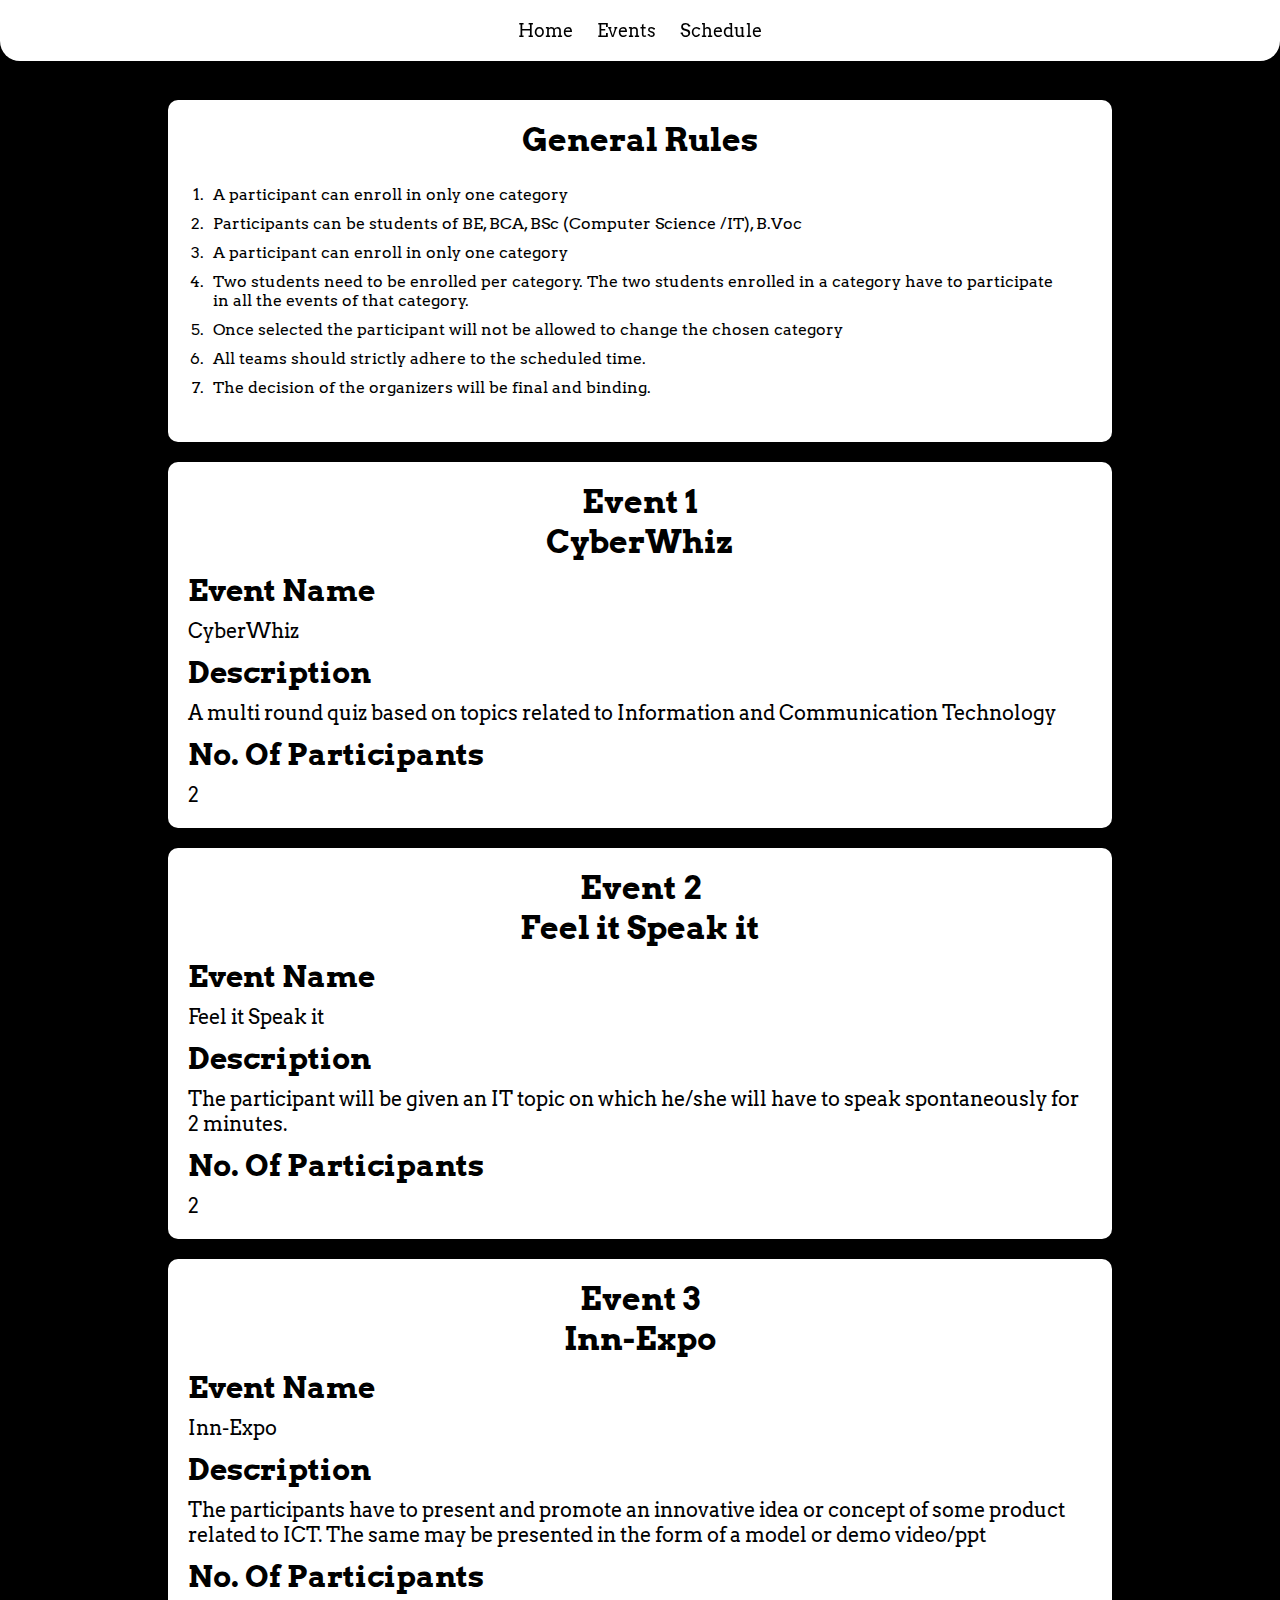
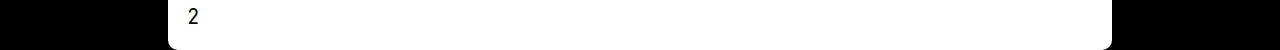
==== brainy_beings.html @ 262511b8 "Logo Left" ====
<!DOCTYPE html>
<html lang="en">

<head>
    <meta charset="UTF-8">
    <meta http-equiv="X-UA-Compatible" content="IE=edge">
    <meta name="viewport" content="width=device-width, initial-scale=1.0">
    <title>Noesis 2022</title>
    <link rel="stylesheet" href="/public/styles.css">
    <style>
        #navbar {
            top: 0;
        }
    </style>
</head>

<body>
    <nav id="navbar">
        <div class="navbar">
            <ul>
                <li><a href="index.html">Home</a></li>
                <li><a href="index.html#events">Events</a></li>
                <li><a href="schedule.html">Schedule</a></li>

            </ul>
        </div>
    </nav>
    <div class="event-section" style="margin-top: 60px;">
        <div class="event-type">
            <h1>General Rules</h1>
            <ol>
                <li>A participant can enroll in only one category</li>
                <li> Participants can be students of BE, BCA, BSc (Computer Science /IT), B.Voc</li>
                <li>A participant can enroll in only one category</li>
                <li>Two students need to be enrolled per category. The two students enrolled in a category have to participate in all the events of that category.</li>
                <li>Once selected the participant will not be allowed to change the chosen category</li>
                <li>All teams should strictly adhere to the scheduled time.</li>
                <li>The decision of the organizers will be final and binding.</li>
            </ol>
        </div>
        <div class="event-type">
            <h1>Event 1 <br> CyberWhiz</h1>
            <h5>Event Name</h5>
            <p>CyberWhiz</p>
            <h5>Description</h5>
            <p>A multi round quiz based on topics related to Information and Communication Technology </p>
            <h5>No. Of Participants</h5>
            <p>2</p>
        </div>
        <div class="event-type">
            <h1>Event 2 <br> Feel it Speak it</h1>
            <h5>Event Name</h5>
            <p>Feel it Speak it</p>
            <h5>Description</h5>
            <p>The participant will be given an IT topic on which he/she will have to speak spontaneously for 2 minutes.
            </p>
            <h5>No. Of Participants</h5>
            <p>2</p>
        </div>
        <div class="event-type">
            <h1>Event 3 <br> Inn-Expo</h1>
            <h5>Event Name</h5>
            <p>Inn-Expo</p>
            <h5>Description</h5>
            <p>The participants have to present and promote an innovative idea or concept of some product related to ICT. The same may be presented in the form of a model or demo video/ppt</p>
            <h5>No. Of Participants</h5>
            <p>2</p>
        </div>
    </div>
</body>

</html>
---- public/styles.css ----
@import url('https://fonts.googleapis.com/css2?family=Arvo:wght@400;700&display=swap');
:root {
    --blue: #02a9f7;
}

.lightup {
    color: var(--blue);
    text-shadow: 0px 0px 25px var(--blue);
}

* {
    padding: 0;
    margin: 0;
    box-sizing: border-box;
    font-family: 'Arvo', sans-serif;
}

html {
    scroll-behavior: smooth;
}

#navbar {
    position: fixed;
    width: 40%;
    margin: auto;
    top: -100px;
    left: 50%;
    transition: top 0.5s;
    transform: translateX(-50%);
    z-index: 999;
}

.navbar {
    display: flex;
    justify-content: center;
    align-items: center;
    background-color: white;
    padding: 10px;
    border-end-end-radius: 20px;
    border-end-start-radius: 20px;
    box-shadow: 0px 0px 10px #000;
}

.navbar ul li {
    display: inline-block;
    padding: 10px;
}

.navbar ul li a {
    text-decoration: none;
    color: black;
}

body {
    height: 100vh;
    font-weight: 400;
    background-color: black;
}

.hero {
    background-image: radial-gradient(#02577a, black);
    height: 100vh;
    display: flex;
    justify-content: center;
    justify-content: space-around;
    box-shadow: 0px 0px 150px black inset;
    align-items: center;
}

.letters {
    color: #02577a;
    font-size: 200px;
    font-weight: 600;
    text-shadow: 4px 4px 5px black;
}

.f {
    animation: textlightup 100ms forwards 2.5s;
}

.e {
    animation: textlightup 100ms forwards 2s;
}

.d {
    animation: textlightup 100ms forwards 1.5s;
}

.c {
    animation: textlightup 100ms forwards 1s;
}

.b {
    animation: textlightup 100ms forwards 0.5s;
}

.a {
    animation: textlightup 100ms forwards;
}

@keyframes textlightup {
    100% {
        color: var(--blue);
        text-shadow: 0px 0px 10px var(--blue);
    }
}

.cube {
    top: -40px;
    left: -60px;
    position: relative;
    min-width: 300px;
    height: 300px;
    transform-style: preserve-3d;
    transform: rotateX(-30deg);
    animation: animate 6s linear infinite;
    cursor: pointer;
}

@keyframes animate {
    0% {
        transform: rotateX(-30deg) rotateY(-40deg);
    }
    50% {
        transform: rotateX(-30deg) rotateY(-30deg);
    }
    100% {
        display: initial;
        transform: rotateX(-30deg) rotateY(-40deg);
    }
}

.cube div {
    position: absolute;
    top: 0;
    left: 0;
    width: 100%;
    height: 100%;
    transform-style: preserve-3d;
}

.cube div span {
    position: absolute;
    top: 0;
    left: 0;
    width: 100%;
    height: 100%;
    background: black;
    transform: rotateY(calc(90deg * var(--i))) translateZ(150px);
    display: flex;
    background-repeat: no-repeat;
    justify-content: center;
    align-items: center;
    animation: lightup 2s forwards 3s;
    transition: background-position 3s;
    background-position: 0 300px;
}

.cube div span.react {
    background-image: linear-gradient(#151515, var(--blue));
    background-position: bottom;
    animation: react 4s infinite 0.2s;
    transition: box-shadow 1s;
}

@keyframes react {
    0% {
        box-shadow: 0 0 0px var(--blue);
    }
    50% {
        box-shadow: 0 0 10px var(--blue);
    }
    100% {
        box-shadow: 0 0 0px var(--blue);
    }
}

@keyframes lightup {
    50% {
        background-image: linear-gradient(#151515, var(--blue));
        background-image: linear-gradient(#151515, var(--blue));
    }
    100% {
        background-image: linear-gradient(#151515, var(--blue));
        background-image: linear-gradient(#151515, var(--blue));
        background-position: bottom;
    }
}

.btn-container a {
    text-decoration: none;
}

.cube div span h2 {
    position: absolute;
    font-size: 200px;
    color: black;
    font-weight: 600;
    text-shadow: 0px 0px 10px var(--blue), 0px 0px 10px #000;
    animation: colchange 1.5s forwards 3.5s;
}

@keyframes colchange {
    100% {
        color: var(--blue);
    }
}

.logo {
    width: 120%;
    height: 140%;
}

.main-section {
    display: flex;
    justify-content: space-between;
    align-items: center;
    height: 100%;
    width: 100%;
}

.left,
.right {
    padding: 20px;
    margin: 20px;
    flex-basis: 50%;
    color: white;
    display: flex;
    justify-content: center;
    align-items: center;
    flex-direction: column;
    height: 100%;
}

.right h1 {
    font-size: 40px;
    text-align: center;
    margin-bottom: 10px;
}

.right p {
    margin: 10px;
    text-align: center;
}

.right {
    justify-content: space-between;
}

.top {
    position: absolute;
    top: 0;
    left: 0;
    width: 300px;
    height: 300px;
    background: #222;
    transform: rotateX(90deg) translateZ(150px);
    display: flex;
    justify-content: center;
    align-items: center;
}

.top img {
    transform: rotate(-45deg);
}

.top::before {
    content: "";
    position: absolute;
    top: 0;
    left: 0;
    width: 300px;
    height: 300px;
    background: rgba(2, 169, 247, 0.2);
    transform: translateZ(-380px);
    filter: blur(20px);
    box-shadow: 0 0 120px rgba(2, 169, 247, 0.2), 0 0 200px rgba(2, 169, 247, 0.4), 0 0 300px rgba(2, 169, 247, 0.6), 0 0 400px rgba(2, 169, 247, 0.8), 0 0 500px rgba(2, 169, 247, 1);
}

@media only screen and (max-width: 1400px) {
    .day-container:nth-child(2) {
        flex-direction: column-reverse!important;
    }
    .heading h1 {
        font-size: 25px;
        margin: 0!important;
    }
    .programme {
        gap: 45px!important;
        font-size: 12px!important;
        justify-content: start!important;
    }
    .time,
    .event-name {
        min-width: 100px!important;
    }
    .time {
        max-width: 100px!important;
    }
    .days {
        width: 200px!important;
        height: 200px!important;
    }
    .day-container {
        flex-direction: column;
    }
    .address {
        flex-direction: column;
    }
    .address p {
        width: 80%!important;
    }
    .location {
        margin: 10px!important;
    }
    .college-details,
    .socials,
    .event-details {
        width: 80%!important;
        text-align: center;
    }
    .footer {
        flex-direction: column;
    }
    .main-section {
        flex-direction: column;
    }
    .logo {
        width: 100%;
        height: 50%;
    }
    .table td {
        padding: 5px 10px!important;
    }
    .table th {
        background-color: black;
        padding: 5px 10px;
        color: white;
    }
    .hero {
        flex-direction: column;
        justify-content: center;
        gap: 130px;
    }
    .letters {
        font-size: 80px;
    }
    .top {
        max-height: 150px;
        max-width: 150px;
        transform: rotateX(90deg) translateZ(75px);
    }
    .span-container {
        max-height: 150px;
        max-width: 150px;
    }
    .cube {
        max-height: 150px;
        max-width: 150px;
        cursor: none;
        /* top: -80px; */
        left: -10px;
    }
    .top::before {
        max-height: 150px;
        max-width: 150px;
        transform: translateZ(-220px);
    }
    .cube div span h2 {
        font-size: 80px;
    }
    .cube div span {
        max-height: 150px;
        max-width: 150px;
        transform: rotateY(calc(90deg * var(--i))) translateZ(75px);
    }
    .cube-container {
        max-height: 150px;
        max-width: 150px;
    }
    .noesis {
        display: flex;
        justify-content: center;
        align-items: center;
    }
    #navbar {
        width: 100%;
    }
    .navbar ul li {
        font-size: 18px;
    }
}

.section {
    min-height: 100vh;
    background-color: black;
    box-shadow: 0px 0px 50px black;
    width: 80%;
    margin: 40px auto;
}

.cards {
    position: relative;
    margin: 0 0;
    display: grid;
    gap: 1rem;
    width: 100%;
}

.card:hover {
    scale: 1.03;
}

.classimg {
    position: relative;
    width: 100%;
    height: 100%;
    object-fit: cover;
    object-position: center left;
}

.card-link {
    text-decoration: none;
}

.card-info {
    font-size: 24px;
    text-align: center;
}

.card {
    border-radius: 10px;
    padding: 5px;
    display: flex;
    justify-content: space-between;
    background-color: #fff;
    color: black;
    transition: 0.5s all;
    overflow: hidden;
    height: 16rem;
}

.card-info {
    display: flex;
    flex-direction: column;
    justify-content: center;
    align-items: center;
    flex-basis: 30%;
    padding: 10px;
}

.card-img {
    flex-basis: 70%;
}

@media (min-width: 900px) {
    .cards {
        grid-template-columns: repeat(3, 1fr);
    }
    .card {
        height: 7rem;
    }
}

@media (min-width: 600px) {
    .cards {
        grid-template-columns: repeat(2, 1fr);
    }
    .card {
        height: 17rem;
    }
    .classimg {
        object-position: right right;
    }
}

@media (max-width: 600px) {
    .card {
        min-height: 17rem;
        flex-direction: column;
    }
}

.heading {
    border-radius: 10px;
    background-color: white;
}

.heading h1 {
    padding: 10px;
    margin: 10px 0;
    text-align: center;
}

.day-container {
    display: flex;
    justify-content: center;
    align-items: center;
}

.days {
    margin: 20px;
    width: 400px;
    height: 400px;
}

.schedule-container {
    width: 100%;
    display: flex;
    flex-direction: column;
    align-items: center;
    justify-content: center;
    margin: 20px;
}

.programme {
    display: flex;
    align-items: center;
    gap: 140px;
    width: 100%;
    min-height: 40px;
    justify-content: center;
    background-color: #fff;
    margin: 5px 0;
    padding: 10px;
    border-radius: 10px;
}

.time {
    min-width: 200px;
}

.event-name {
    min-width: 300px;
}

.table-container {
    display: flex;
    justify-content: center;
    flex-direction: column;
}

.table td {
    padding: 15px 15px;
}

.table th {
    background-color: black;
    padding: 15px 15px;
    color: white;
}

.table {
    background-color: #fff;
    width: 100%;
    border-spacing: 5px;
    padding: 30px;
    border-radius: 10px;
    margin-bottom: 70px;
}

.footer {
    background-color: #fff;
    display: flex;
}

.college {
    width: 100%;
    height: 100%;
    opacity: 0.5;
}

.schedule-btn,
.view-btn {
    text-align: center;
    font-weight: 700;
    border-radius: 10px;
    padding: 20px;
    background-color: var(--blue);
    color: black;
    min-width: 150px;
    box-shadow: 0px 0px 10px var(--blue);
}

.btn-container {
    min-width: 100%;
    margin: 30px 0;
    display: flex;
    justify-content: center;
    gap: 30px;
    align-items: center;
}

.schedule-btn {
    background-color: black;
    border: 1px solid var(--blue);
    color: var(--blue);
    text-align: center;
}

.footer-container {
    min-height: 30vh;
}

.footer {
    padding: 30px 70px;
    border-top: 1px solid var(--blue);
    box-shadow: 0 -1px 1px #fff;
    min-height: 30vh;
    background-color: rgb(23, 23, 23);
    display: flex;
    align-items: center;
    gap: 30px;
}

.college_logo {
    width: 80px;
    height: 80px;
}

.college_logo_text {
    height: 50px;
}

.college-details {
    width: 33%;
    display: flex;
    justify-content: center;
    align-items: center;
    flex-direction: column;
    margin: 10px 15px;
    gap: 8px;
}

.img_logo {
    display: flex;
    justify-content: center;
    align-items: center;
    flex-direction: column;
    margin: 5px;
}

.college-details p {
    width: 70%;
    color: rgb(215, 213, 213);
    font-size: 14px;
    margin: 0 15px;
    text-align: center;
}

.college-details img {
    margin: 0px 5px;
}

.event-details {
    width: 33%;
    display: flex;
    align-items: center;
    height: 100%;
    justify-content: center;
    flex-direction: column;
}

.event-details p {
    color: rgb(215, 213, 213);
}

.socials {
    height: 100%;
    width: 33%;
    display: flex;
    flex-direction: column;
    align-items: center;
    justify-content: space-around;
}

.socials-icon {
    display: flex;
    align-items: center;
    justify-content: center;
    gap: 2px;
    margin-top: 10px;
}

.socials-icon a {
    margin: 0 5px;
}

.socials h1 {
    color: rgb(215, 213, 213);
    text-align: center;
    font-size: 20px;
    margin-bottom: 5px;
    margin-top: 20px;
}

.address {
    justify-content: center;
    display: flex;
    align-items: center;
}

.address p {
    margin: 0;
}

.location {
    width: 30px;
    height: 35px;
}

.socials img {
    width: 35px;
    height: 35px;
    margin: 0 15px;
}

.logo-footer {
    width: 150px;
    height: 100px;
}

.event-details h2 {
    color: rgb(215, 213, 213);
    text-align: center;
}

.copyright {
    height: 50px;
    text-align: center;
    display: flex;
    justify-content: center;
    align-items: center;
    background-color: rgb(32, 32, 32);
}

.copyright h3 {
    font-size: 13px;
    color: rgb(215, 213, 213);
}

.college-details h1 {
    color: rgb(215, 213, 213);
}

.contacts {
    margin: 10px 5px;
    display: flex;
    flex-direction: column;
    align-items: center;
    margin-top: 0;
}

.group {
    margin: 5px 5px;
    display: flex;
    align-items: center;
    align-self: flex-start;
    margin-top: 0;
    padding-right: 15px;
}

.group-contact {
    display: flex;
    justify-content: center;
    align-items: center;
    color: rgb(215, 213, 213);
    font-size: 12px;
}

.group-icon img {
    width: 30px;
    height: 30px;
}

.sub-heading {
    text-align: center;
    font-size: 20px;
    margin: 0;
    padding-bottom: 5px;
}

.heading h1 {
    margin-bottom: 0;
}

.card-desc {
    display: block;
    font-size: 12px;
}

.event-section {
    height: 100vh;
    width: 80%;
    margin: auto;
    padding: 20px;
}

.event-section h1 {
    text-align: center;
}

.event-type h5 {
    font-size: 30px;
    margin: 10px 0;
}

.event-type {
    padding: 20px;
    background-color: #fff;
    border-radius: 10px;
    margin: 20px;
}

.event-type ol {
    margin: 10px;
    padding: 10px;
}

.event-type ol li {
    padding: 5px;
}

.event-type p {
    font-size: 20px;
}
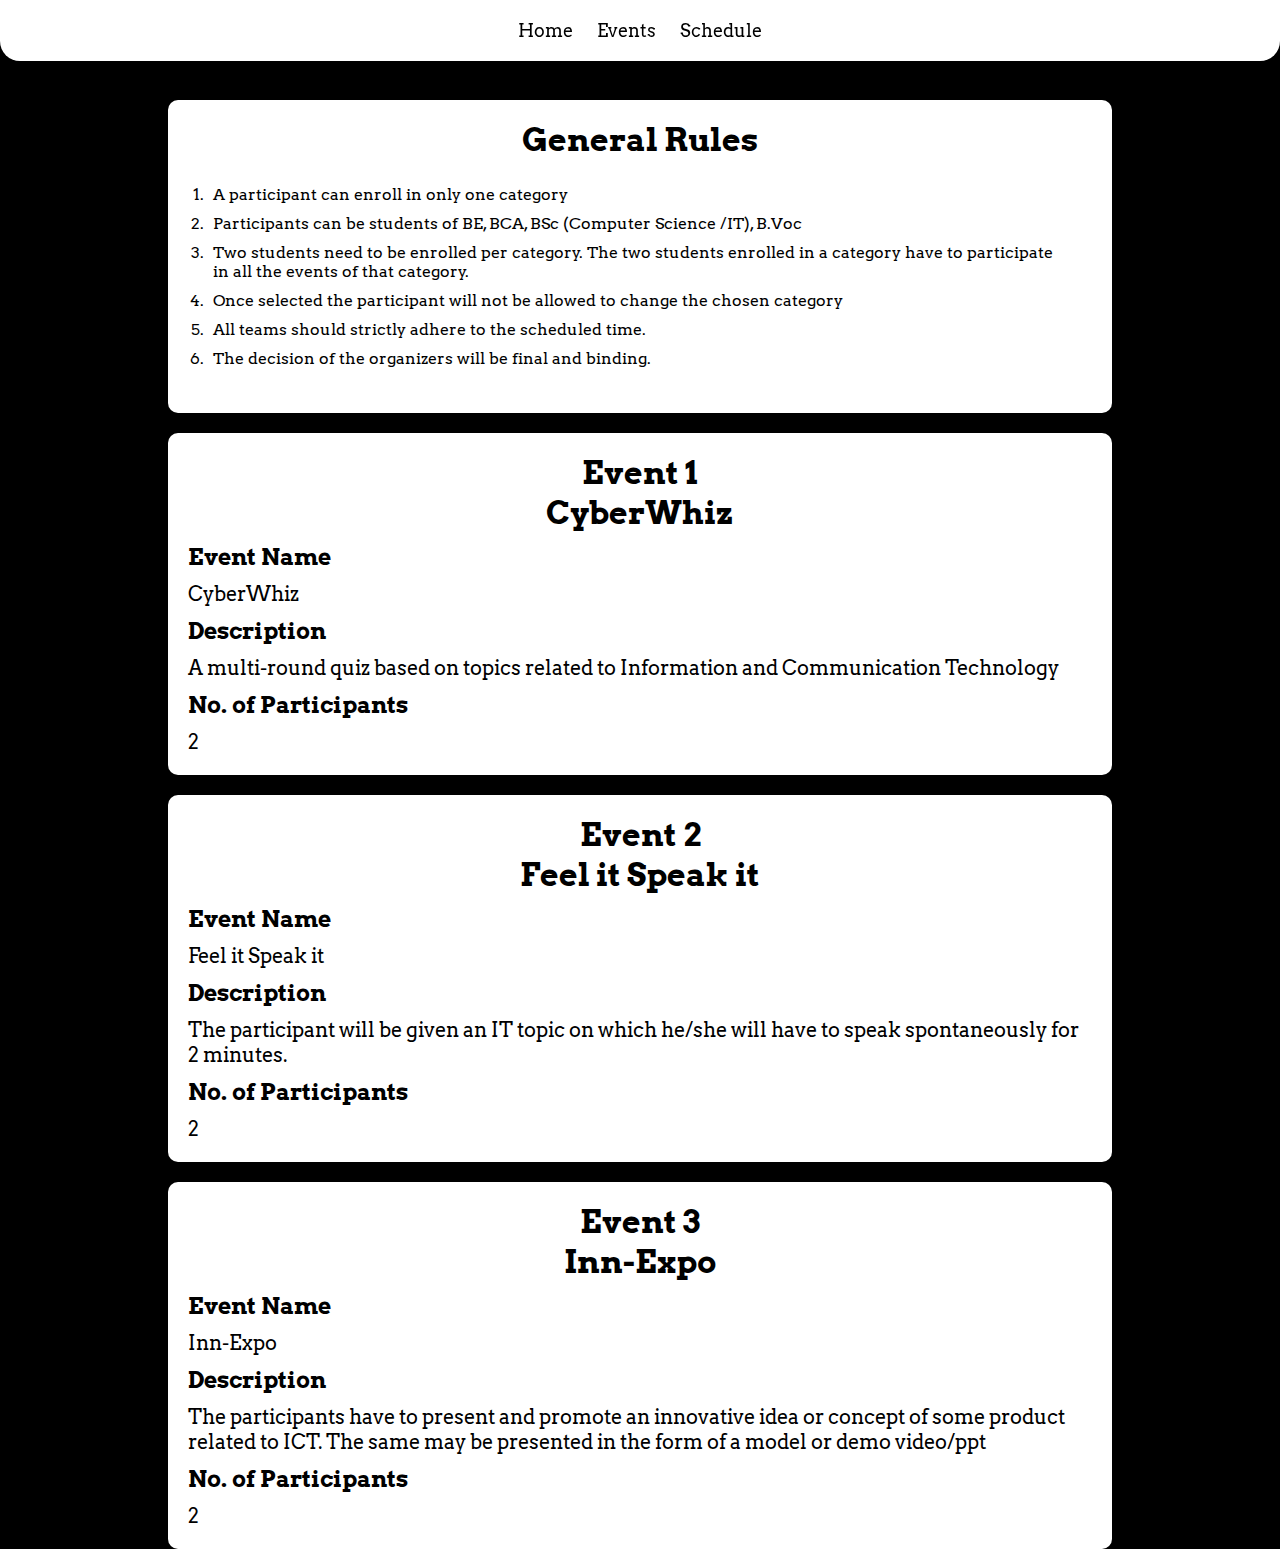
==== commit a878c109: "bug list 2 fixes" ====
--- a/brainy_beings.html
+++ b/brainy_beings.html
@@ -5,8 +5,8 @@
     <meta charset="UTF-8">
     <meta http-equiv="X-UA-Compatible" content="IE=edge">
     <meta name="viewport" content="width=device-width, initial-scale=1.0">
-    <title>Noesis 2022</title>
-    <link rel="stylesheet" href="/public/styles.css">
+    <title>Noesis 2023</title>
+    <link rel="stylesheet" href="public/styles.css">
     <style>
         #navbar {
             top: 0;
@@ -20,7 +20,8 @@
             <ul>
                 <li><a href="index.html">Home</a></li>
                 <li><a href="index.html#events">Events</a></li>
-                <li><a href="schedule.html">Schedule</a></li>
+                <li><a href="index.html#schedule">Schedule</a></li>
+
 
             </ul>
         </div>
@@ -31,7 +32,6 @@
             <ol>
                 <li>A participant can enroll in only one category</li>
                 <li> Participants can be students of BE, BCA, BSc (Computer Science /IT), B.Voc</li>
-                <li>A participant can enroll in only one category</li>
                 <li>Two students need to be enrolled per category. The two students enrolled in a category have to participate in all the events of that category.</li>
                 <li>Once selected the participant will not be allowed to change the chosen category</li>
                 <li>All teams should strictly adhere to the scheduled time.</li>
@@ -43,8 +43,8 @@
             <h5>Event Name</h5>
             <p>CyberWhiz</p>
             <h5>Description</h5>
-            <p>A multi round quiz based on topics related to Information and Communication Technology </p>
-            <h5>No. Of Participants</h5>
+            <p>A multi-round quiz based on topics related to Information and Communication Technology </p>
+            <h5>No. of Participants</h5>
             <p>2</p>
         </div>
         <div class="event-type">
@@ -54,7 +54,7 @@
             <h5>Description</h5>
             <p>The participant will be given an IT topic on which he/she will have to speak spontaneously for 2 minutes.
             </p>
-            <h5>No. Of Participants</h5>
+            <h5>No. of Participants</h5>
             <p>2</p>
         </div>
         <div class="event-type">
@@ -63,7 +63,7 @@
             <p>Inn-Expo</p>
             <h5>Description</h5>
             <p>The participants have to present and promote an innovative idea or concept of some product related to ICT. The same may be presented in the form of a model or demo video/ppt</p>
-            <h5>No. Of Participants</h5>
+            <h5>No. of Participants</h5>
             <p>2</p>
         </div>
     </div>
--- a/public/styles.css
+++ b/public/styles.css
@@ -1,6 +1,9 @@
 @import url('https://fonts.googleapis.com/css2?family=Arvo:wght@400;700&display=swap');
 :root {
-    --blue: #02a9f7;
+    --blue: #56ff8e;
+    /* --blue-bg: #02577a; */
+    --blue-bg: #027a42;
+    /* --blue: #02a9f7; */
 }
 
 .lightup {
@@ -58,7 +61,7 @@
 }
 
 .hero {
-    background-image: radial-gradient(#02577a, black);
+    background-image: radial-gradient(var(--blue-bg), black);
     height: 100vh;
     display: flex;
     justify-content: center;
@@ -68,7 +71,8 @@
 }
 
 .letters {
-    color: #02577a;
+    /* color: #02577a; */
+    color: var(--blue-bg);
     font-size: 200px;
     font-weight: 600;
     text-shadow: 4px 4px 5px black;
@@ -271,13 +275,24 @@
     left: 0;
     width: 300px;
     height: 300px;
-    background: rgba(2, 169, 247, 0.2);
+    background: rgba(20, 202, 3, 0.292);
     transform: translateZ(-380px);
     filter: blur(20px);
-    box-shadow: 0 0 120px rgba(2, 169, 247, 0.2), 0 0 200px rgba(2, 169, 247, 0.4), 0 0 300px rgba(2, 169, 247, 0.6), 0 0 400px rgba(2, 169, 247, 0.8), 0 0 500px rgba(2, 169, 247, 1);
+    /* box-shadow: 0 0 120px rgba(2, 169, 247, 0.2), 0 0 200px rgba(2, 169, 247, 0.4), 0 0 300px rgba(2, 169, 247, 0.6), 0 0 400px rgba(2, 169, 247, 0.8), 0 0 500px rgba(2, 169, 247, 1); */
+    box-shadow: 0 0 120px rgba(2, 247, 35, 0.2), 0 0 200px rgba(22, 247, 2, 0.4), 0 0 300px rgba(2, 247, 141, 0.63), 0 0 400px rgba(2, 247, 161, 0.543), 0 0 500px rgba(2, 247, 153, 0.744);
+}
+
+.logo {
+    position: relative;
+    top: -25px;
 }
 
 @media only screen and (max-width: 1400px) {
+    .left {
+        width: 130%;
+        margin: 0;
+        padding: 0;
+    }
     .day-container:nth-child(2) {
         flex-direction: column-reverse!important;
     }
@@ -475,6 +490,13 @@
 }
 
 @media (max-width: 600px) {
+    .event-section {
+        width: 100%!important;
+        padding: 10px 0!important;
+    }
+    h5 {
+        font-size: 23px!important;
+    }
     .card {
         min-height: 17rem;
         flex-direction: column;
@@ -789,6 +811,11 @@
     font-size: 12px;
 }
 
+.ename {
+    line-height: 12px;
+    margin: 10px 0;
+}
+
 .event-section {
     height: 100vh;
     width: 80%;
@@ -801,7 +828,7 @@
 }
 
 .event-type h5 {
-    font-size: 30px;
+    font-size: 23px;
     margin: 10px 0;
 }
 
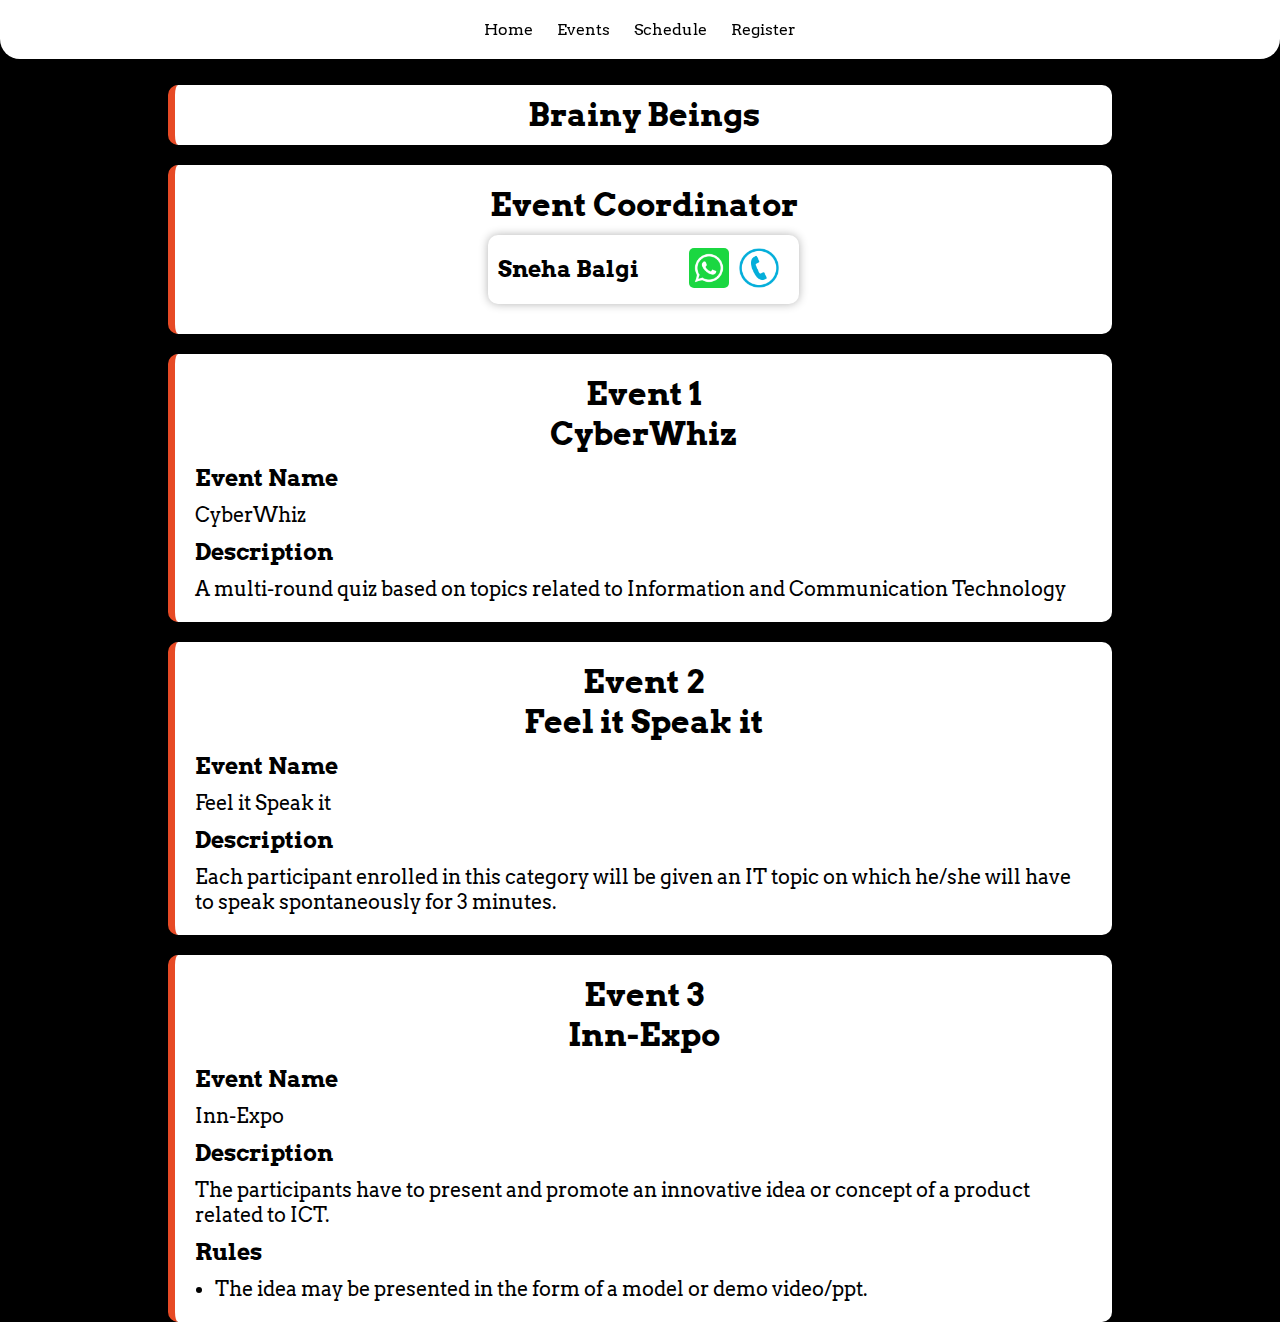
==== commit 103eca1d: "final website" ====
--- a/brainy_beings.html
+++ b/brainy_beings.html
@@ -21,50 +21,62 @@
                 <li><a href="index.html">Home</a></li>
                 <li><a href="index.html#events">Events</a></li>
                 <li><a href="index.html#schedule">Schedule</a></li>
+                <li><a target="_blank" href="https://forms.gle/dw6fuNxCJpfCBkZK6">Register</a></li>
 
 
             </ul>
         </div>
     </nav>
-    <div class="event-section" style="margin-top: 60px;">
-        <div class="event-type">
-            <h1>General Rules</h1>
-            <ol>
-                <li>A participant can enroll in only one category</li>
-                <li> Participants can be students of BE, BCA, BSc (Computer Science /IT), B.Voc</li>
-                <li>Two students need to be enrolled per category. The two students enrolled in a category have to participate in all the events of that category.</li>
-                <li>Once selected the participant will not be allowed to change the chosen category</li>
-                <li>All teams should strictly adhere to the scheduled time.</li>
-                <li>The decision of the organizers will be final and binding.</li>
-            </ol>
+
+    <div class="event-section" style="margin-top: 45px;">
+        <div class="category" style="border-left: 7px solid #e74a25;">
+            <h1>Brainy Beings</h1>
         </div>
-        <div class="event-type">
+        <div class="event-type" style="border-left: 7px solid #e74a25;display: flex;align-items: center;flex-direction: column;">
+            <h1>Event Coordinator</h1>
+            <div class="coordinator-contact">
+                <h5>Sneha Balgi</h5>
+                <div class="coordinator-contacts-container">
+                    <a href="https://wa.me/+919022520466" target="_blank" style="margin-left:50px;">
+                        <img src="./images/whatsapp.png" alt="">
+                    </a>
+                    <a href="tel:9022520466" target="_blank">
+                        <img src="./images/phone2.png" alt="">
+                    </a>
+
+                </div>
+            </div>
+        </div>
+
+        <div class="event-type" style="border-left: 7px solid #e74a25;">
             <h1>Event 1 <br> CyberWhiz</h1>
             <h5>Event Name</h5>
             <p>CyberWhiz</p>
             <h5>Description</h5>
             <p>A multi-round quiz based on topics related to Information and Communication Technology </p>
-            <h5>No. of Participants</h5>
-            <p>2</p>
+
         </div>
-        <div class="event-type">
+        <div class="event-type" style="border-left: 7px solid #e74a25;">
             <h1>Event 2 <br> Feel it Speak it</h1>
             <h5>Event Name</h5>
             <p>Feel it Speak it</p>
             <h5>Description</h5>
-            <p>The participant will be given an IT topic on which he/she will have to speak spontaneously for 2 minutes.
+            <p>Each participant enrolled in this category will be given an IT topic on which he/she will have to speak spontaneously for 3 minutes.
             </p>
-            <h5>No. of Participants</h5>
-            <p>2</p>
+
         </div>
-        <div class="event-type">
+        <div class="event-type" style="border-left: 7px solid #e74a25;">
             <h1>Event 3 <br> Inn-Expo</h1>
             <h5>Event Name</h5>
             <p>Inn-Expo</p>
             <h5>Description</h5>
-            <p>The participants have to present and promote an innovative idea or concept of some product related to ICT. The same may be presented in the form of a model or demo video/ppt</p>
-            <h5>No. of Participants</h5>
-            <p>2</p>
+            <p>The participants have to present and promote an innovative idea or concept of a product related to ICT. </p>
+            <h5>Rules</h5>
+            <ul>
+                <li>The idea may be presented in the form of a model or demo video/ppt. </li>
+
+            </ul>
+
         </div>
     </div>
 </body>
--- a/public/styles.css
+++ b/public/styles.css
@@ -1,4 +1,9 @@
 @import url('https://fonts.googleapis.com/css2?family=Arvo:wght@400;700&display=swap');
+@font-face {
+    font-family: "naacfont";
+    src: url(Canterbury.ttf);
+}
+
 :root {
     --blue: #56ff8e;
     /* --blue-bg: #02577a; */
@@ -20,6 +25,29 @@
 
 html {
     scroll-behavior: smooth;
+}
+
+.naac {
+    padding: 10px;
+    width: 100%;
+    position: absolute;
+    top: 0;
+    color: #fff;
+    text-align: center;
+}
+
+.naac h1 {
+    font-family: "naacfont";
+    font-size: 70px;
+}
+
+.img_logo h1 p {
+    width: 100%;
+}
+
+.img_logo h1 {
+    font-size: 20px;
+    font-family: "naacfont";
 }
 
 #navbar {
@@ -33,6 +61,11 @@
     z-index: 999;
 }
 
+.event-type ul {
+    font-size: 20px;
+    margin-left: 20px;
+}
+
 .navbar {
     display: flex;
     justify-content: center;
@@ -61,6 +94,7 @@
 }
 
 .hero {
+    margin-top: 20px;
     background-image: radial-gradient(var(--blue-bg), black);
     height: 100vh;
     display: flex;
@@ -100,6 +134,17 @@
 
 .a {
     animation: textlightup 100ms forwards;
+}
+
+.naac {
+    opacity: 0;
+    animation: fadein 3000ms forwards 5s;
+}
+
+@keyframes fadein {
+    100% {
+        opacity: 1;
+    }
 }
 
 @keyframes textlightup {
@@ -211,7 +256,7 @@
 }
 
 .logo {
-    width: 120%;
+    width: 100%;
     height: 140%;
 }
 
@@ -287,9 +332,41 @@
     top: -25px;
 }
 
+.coords {
+    min-width: 450px;
+    display: flex;
+    justify-content: center;
+    align-items: center;
+    margin-top: 10px!important;
+    margin-bottom: 0px!important;
+}
+
 @media only screen and (max-width: 1400px) {
+    .coords {
+        min-width: 100%;
+    }
+    .img_logo h1 {
+        line-height: 26px;
+        margin-top: 15px;
+        margin-bottom: 5px;
+    }
+    .footer {
+        padding: 10px 0!important;
+    }
+    .naac {
+        width: 100%;
+        position: absolute;
+        top: 0;
+        color: #fff;
+        text-align: center;
+    }
+    .naac h1 {
+        font-family: "naacfont";
+        font-size: 40px;
+        padding-bottom: 0;
+    }
     .left {
-        width: 130%;
+        width: 100%;
         margin: 0;
         padding: 0;
     }
@@ -402,7 +479,7 @@
         width: 100%;
     }
     .navbar ul li {
-        font-size: 18px;
+        font-size: 16px;
     }
 }
 
@@ -850,4 +927,68 @@
 
 .event-type p {
     font-size: 20px;
+}
+
+.category {
+    background-color: white;
+    margin: 20px;
+    border-radius: 10px;
+    border-left: 7px solid #ff9100;
+    /* border-left: 7px solid #e74a25; */
+}
+
+.category h1 {
+    text-align: center;
+    padding: 10px;
+}
+
+.register-link {
+    border-radius: 10px;
+    width: 100%;
+    margin-top: 10px;
+    padding: 10px;
+    display: flex;
+    justify-content: center;
+    align-items: center;
+}
+
+.register-link a {
+    background-color: white;
+    padding: 10px 20px;
+    text-decoration: none;
+    border-radius: 10px;
+    font-weight: 700;
+    color: black;
+}
+
+.coordinator-contact h5 {
+    display: inline-block;
+}
+
+.coordinator-contact {
+    margin: 10px;
+    padding: 10px;
+    box-shadow: 0px 0px 10px rgba(0, 0, 0, 0.3);
+    display: flex;
+    justify-content: space-between;
+    align-items: center;
+    border-radius: 10px;
+    width: fit-content;
+}
+
+.coordinator-contact img {
+    width: 40px;
+    height: 40px;
+    margin-right: 10px;
+    border-radius: 5px;
+}
+
+.coordinator-contacts-container {
+    display: flex;
+}
+
+.coordinator-contacts-container a {
+    text-decoration: none;
+    height: auto;
+    display: inline-block;
 }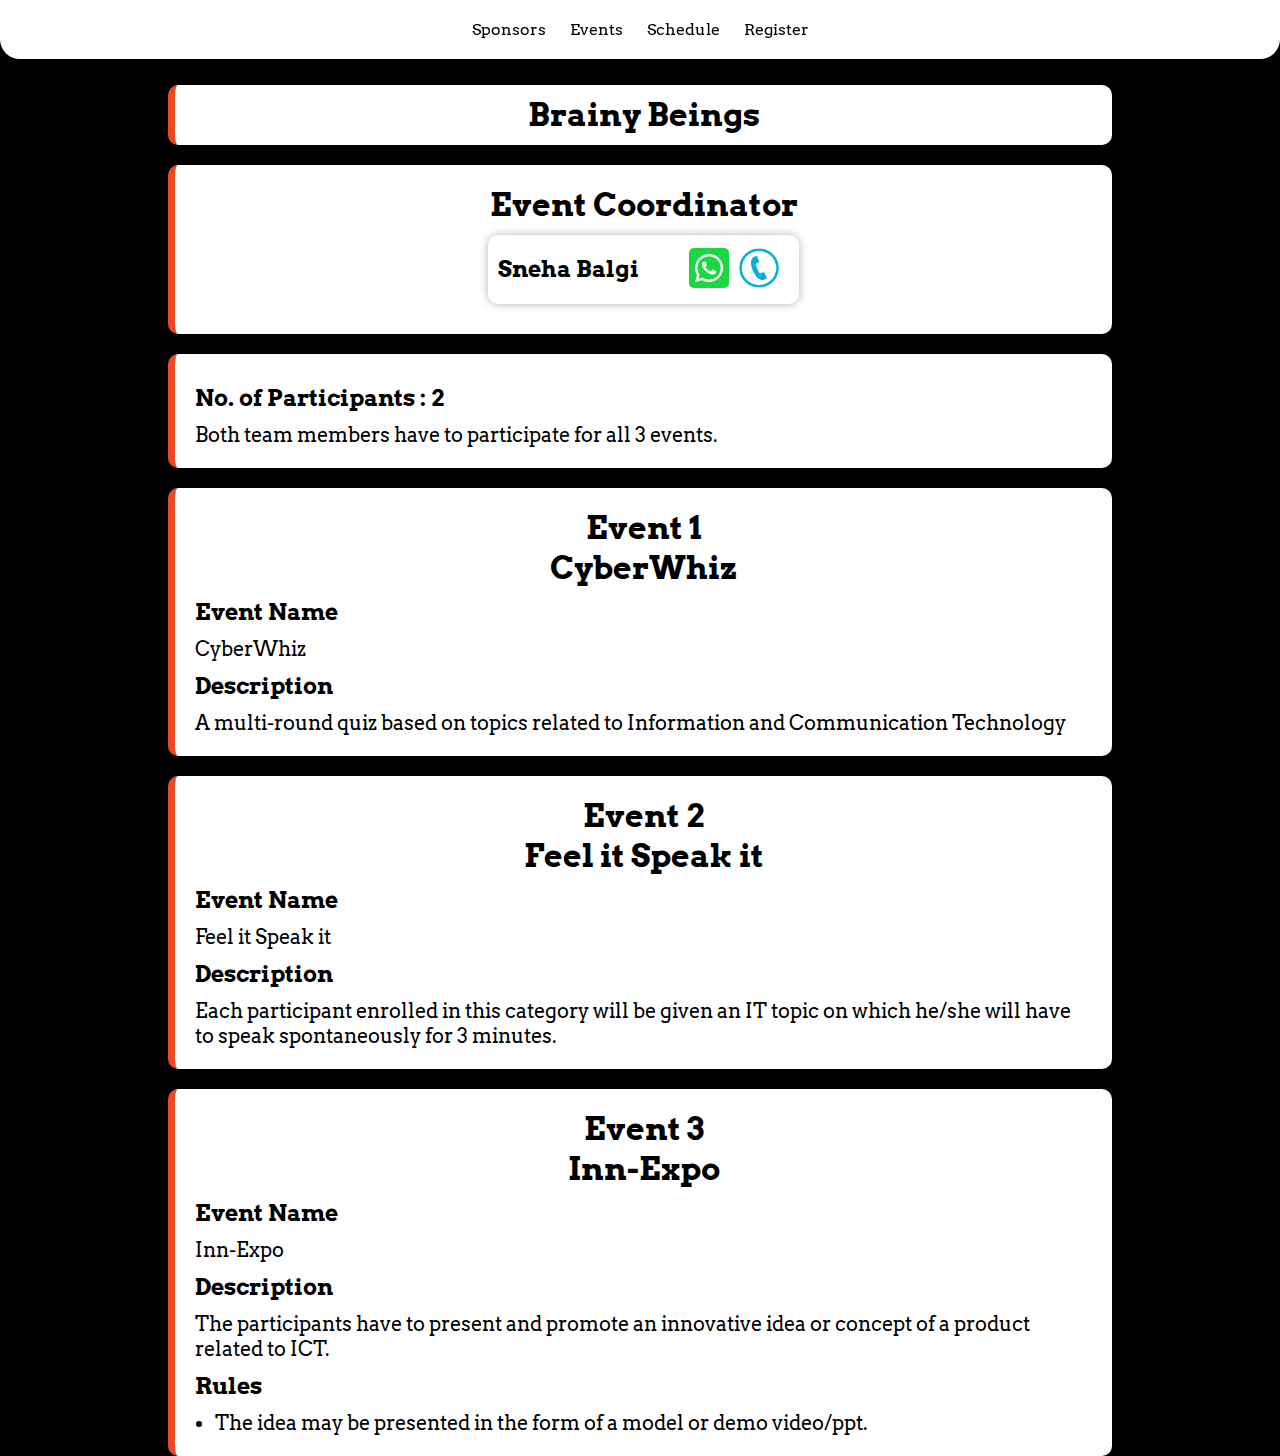
==== commit 3d50d02d: "Final Commit" ====
--- a/brainy_beings.html
+++ b/brainy_beings.html
@@ -18,7 +18,7 @@
     <nav id="navbar">
         <div class="navbar">
             <ul>
-                <li><a href="index.html">Home</a></li>
+                <li><a href="./sponsors2023.html">Sponsors</a></li>
                 <li><a href="index.html#events">Events</a></li>
                 <li><a href="index.html#schedule">Schedule</a></li>
                 <li><a target="_blank" href="https://forms.gle/dw6fuNxCJpfCBkZK6">Register</a></li>
@@ -47,7 +47,11 @@
                 </div>
             </div>
         </div>
+        <div class="event-type" style="border-left: 7px solid #e74a25;">
+            <h5>No. of Participants : 2</h5>
 
+            <p>Both team members have to participate for all 3 events.</p>
+        </div>
         <div class="event-type" style="border-left: 7px solid #e74a25;">
             <h1>Event 1 <br> CyberWhiz</h1>
             <h5>Event Name</h5>
